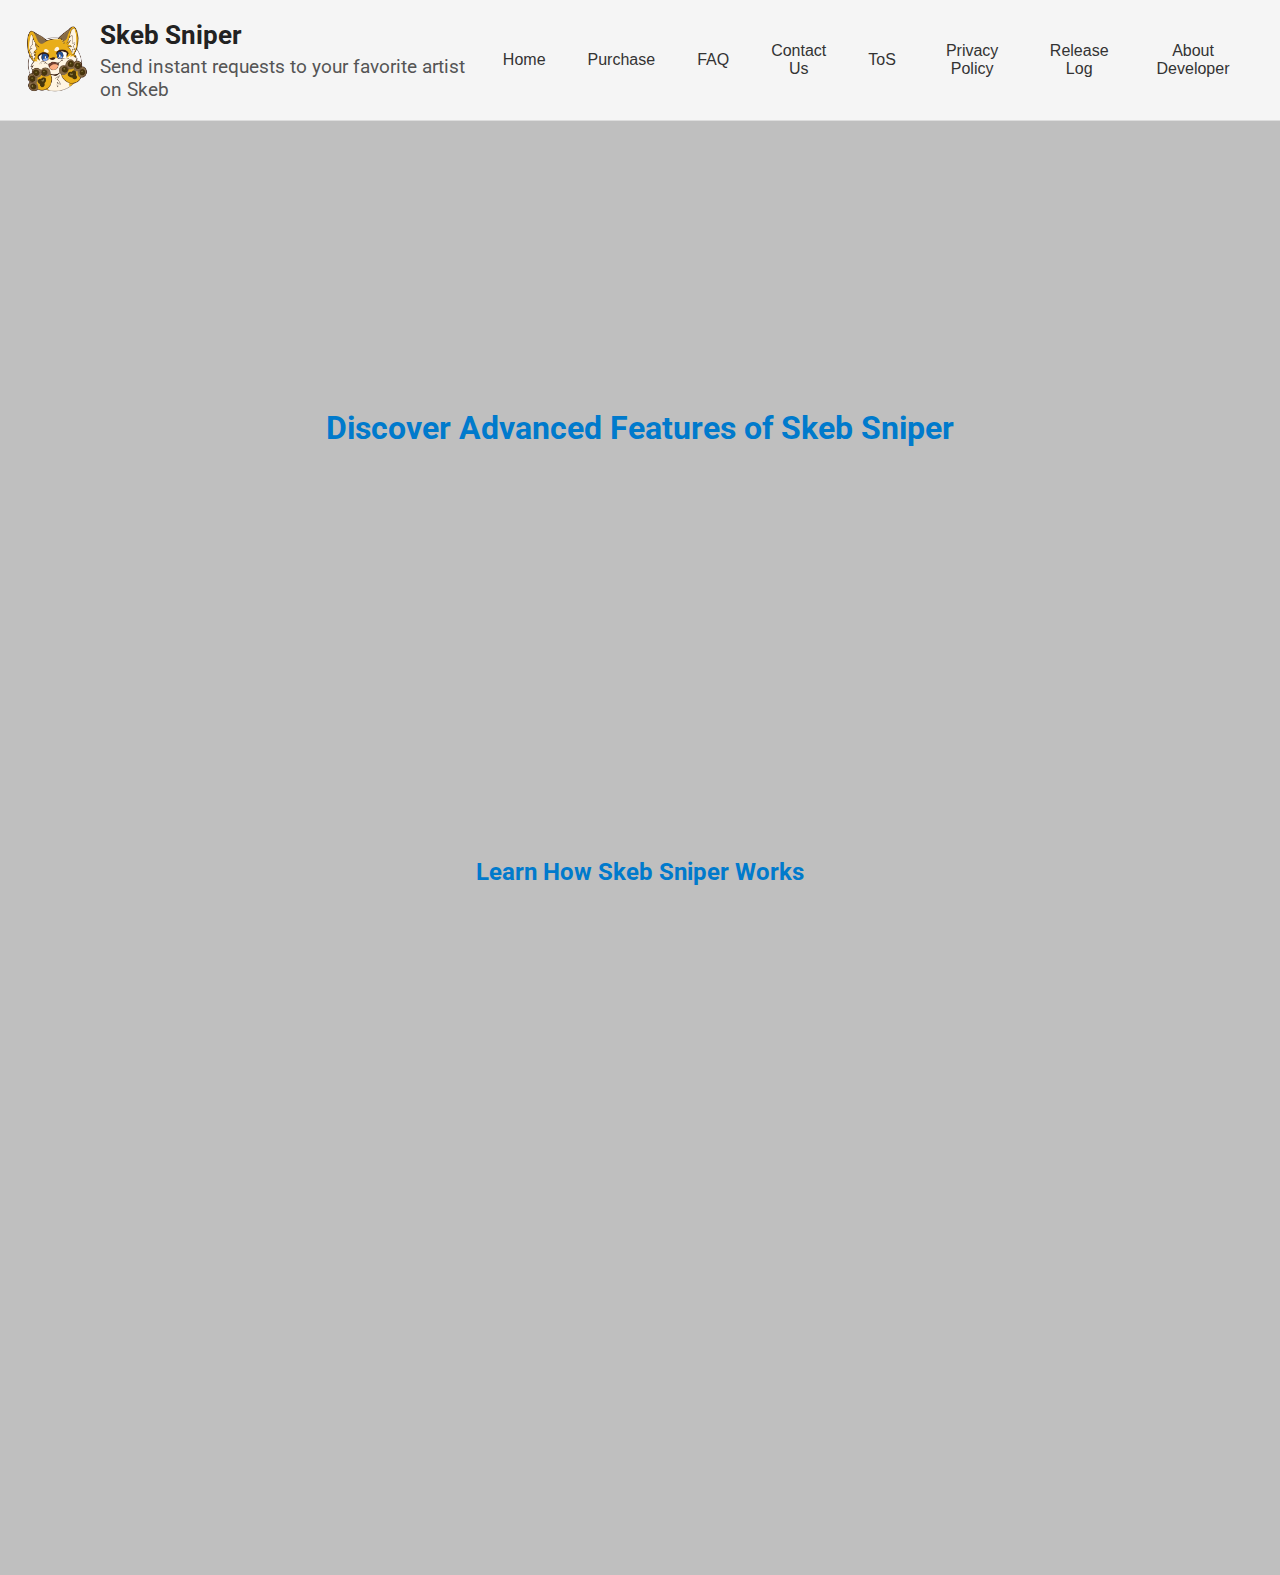
==== index.html @ a55b5be3 "Add files via upload" ====
<!DOCTYPE html>
<html lang="en">
<head>
  <meta charset="UTF-8" />
  <meta name="viewport" content="width=device-width, initial-scale=1" />
  <title>Kasora's App</title>
  <link rel="icon" type="image/x-icon" href="Kasora.ico">
  <link rel="stylesheet" href="https://fonts.googleapis.com/css?family=Roboto:400,500,700&display=swap">
  <link rel="stylesheet" href="styles.css">
</head>
<body>
  <!-- Navigation Bar -->
  <div class="nav-bar">
    <!-- Hamburger Menu Button (Only for Mobile) -->
    <button class="menu-toggle">☰</button>

    <!-- Branding -->
    <div class="branding">
      <img src="Kasora.ico" alt="Logo">
      <div class="branding-text">
        <h1>Skeb Sniper</h1>
        <p>Send instant requests to your favorite artist on Skeb</p>
      </div>
    </div>

    <!-- Navigation Tabs -->
    <div class="nav-tabs">
      <button class="tablinks active" onclick="openTab(event, 'home')">Home</button>
      <button class="tablinks" onclick="openTab(event, 'purchase')">Purchase</button>
      <button class="tablinks" onclick="openTab(event, 'faq')">FAQ</button>
      <button class="tablinks" onclick="openTab(event, 'contact')">Contact Us</button>
      <button class="tablinks" onclick="openTab(event, 'tos')">ToS</button>
      <button class="tablinks" onclick="openTab(event, 'privacy')">Privacy Policy</button>
      <button class="tablinks" onclick="openTab(event, 'release')">Release Log</button>
      <button class="tablinks" onclick="openTab(event, 'about')">About Developer</button>
    </div>
  </div>

  <!-- Main Content Container -->
  <div class="container"></div>
  <script src="tabs.js"></script>
  <!-- Include the PayPal SDK -->
  <script src="https://www.paypal.com/sdk/js?client-id=AcnjjRmYTDJZE2Of_akDEbuyYnH-H63KN1_e_mzE7PXCznsk5dYExG9IWsoX3WWB4NuQ686l6ov5KkRW&vault=true&intent=subscription" data-sdk-integration-source="button-factory"></script>
</body>
</html>
---- styles.css ----
/* Global Light Theme Styles */
body {
  margin: 0;
  padding: 0;
  font-family: "Roboto", sans-serif;
  background: url("background.png") no-repeat center center fixed;
  background-size: cover;
  color: #333;
}

code {
  font-size: 1.2em;
}

a {
  color: #007acc;
  text-decoration: none;
}

a:hover {
  text-decoration: underline;
}

/* ----------------------------- Navigation Bar ----------------------------- */
.nav-bar {
  display: flex;
  align-items: center;
  justify-content: space-between;
  background: #f5f5f5;
  border-bottom: 1px solid #ddd;
  padding: 10px 10px;
  position: relative;
}

/* Navigation Tabs (Horizontal for PC) */
.nav-tabs {
  display: flex;
  padding: 20px;
  gap: 10px;
}

/* Nav Buttons */
.tablinks {
  background: none;
  border: none;
  padding: 12px 16px;
  cursor: pointer;
  font-size: 1em;
  font-weight: 500;
  color: #333;
  border-radius: 10px;
  transition: background 0.3s, color 0.3s;
}

/* Hover and Active Effects */
.tablinks:hover,
.tablinks.active {
  background: #007acc;
  color: #fff;
}

/* Hamburger Menu Button */
.menu-toggle {
  display: none; /* Hidden by default on PC */
}

/* ----------------------------- Branding ----------------------------- */
.branding {
  display: flex;
  align-items: center;
  justify-content: flex-start;
}
.branding img {
  width: 70px;
  height: 70px;
  margin-left: 10px;
  margin-right: 10px;
}
.branding .branding-text h1 {
  margin: 0;
  font-size: 1.6em;
  color: #222;
}
.branding .branding-text p {
  margin: 5px 0 0;
  font-size: 1.2em;
  color: #555;
}

/* ----------------------------- Youtube Video ----------------------------- */
.video-wrapper {
  position: relative;
  width: 80%;
  max-width: 100%;
  height: 0;
  padding-bottom: 56.25%; /* 16:9 Aspect Ratio */
  margin: 0 auto;
  text-align: center;
}

.youtube-video {
  position: absolute;
  top: 0;
  left: 0;
  width: 100%;
  height: 100%;
}

/* ----------------------------- Mobile styles using media query ----------------------------- */
@media (max-width: 768px) {
  body {
      font-size: 14px;
  }
  .nav-tabs {
      display: none;
      flex-direction: column;
      position: absolute;
      top: 100%;
      left: 0;
      background: white;
      width: 200px;
      box-shadow: 0px 4px 6px rgba(0, 0, 0, 0.1);
      padding: 10px 0;
      z-index: 1;
  }

  .nav-bar {
      display: flex;
      align-items: center;
      justify-content: flex-start;
      background: #f5f5f5;
      border-bottom: 1px solid #ddd;
      padding: 10px;
      position: relative;
  }

  .nav-tabs.show {
      display: flex;
  }

  .menu-toggle {
    display: block;
    font-size: 2em;
    margin: 0;
    padding: 5px 0;
    background: none;
    border: none;
    cursor: pointer;
    color: #007acc;
    min-width: 40px;
    text-align: center;
  }

  .branding img {
      width: 50px;
      height: 50px;
      margin-left: 5px;
      margin-right: 5px;
  }
  .branding .branding-text h1 {
      margin: 0;
      font-size: 1.6em;
      color: #222;
  }
  .branding .branding-text p {
      margin: 5px 0 0;
      font-size: 1em;
      color: #555;
  }

  code {
    font-size: 1em;
  }
}

/* ----------------------------- Content Container with 50% Transparent Gray Background ----------------------------- */
.container {
  width: 100%;
  min-height: 100vh;
  background-color: rgba(128, 128, 128, 0.5);
  box-shadow: 0 2px 8px rgba(0, 0, 0, 0.1);
}

.tabcontent {
  display: none;
  animation: fadeIn 0.5s ease;
  padding: 20px;
}
.tabcontent.active {
  display: block;
}
@keyframes fadeIn {
  from {
    opacity: 0;
  }
  to {
    opacity: 1;
  }
}

/* ----------------------------- Advertisement Block in Introduction Tab ----------------------------- */
.advertisement {
  background: #e0e0e0;
  padding: 15px;
  margin-bottom: 20px;
  border-radius: 10px;
  color: #333;
  font-size: 1.2em;
  line-height: 1.6;
}

/* ----------------------------- Carousel Styles for Introduction Tab ----------------------------- */
.carousel-container {
  position: relative;
  margin: 40px auto;
  width: 100%;
  max-width: 1000px;
  border-radius: 10px;
  overflow: hidden;
  box-shadow: 0 5px 15px rgba(0, 0, 0, 0.2);
  background: #e0e0e0;
}
/* Carousel Navigation Buttons */
.carousel-container .nav-btn {
  position: absolute;
  top: 50%;
  transform: translateY(-50%);
  background: rgba(0, 0, 0, 0.3);
  color: #fff;
  border: none;
  padding: 10px 20px;
  cursor: pointer;
  font-size: 1.5em;
  border-radius: 5px;
}
.carousel-container .prev {
  left: 10px;
}
.carousel-container .next {
  right: 10px;
}
/* Carousel Dots */
.carousel-dots {
  text-align: center;
  position: absolute;
  bottom: 15px;
  width: 100%;
}
.carousel-dots .dot {
  display: inline-block;
  width: 12px;
  height: 12px;
  margin: 0 5px;
  background: #ccc;
  border-radius: 50%;
  cursor: pointer;
  transition: background 0.3s ease;
}
.carousel-dots .dot.active {
  background: #007acc;
}

/* Feature Carousel (initially hidden) */
#featureCarousel {
  opacity: 0;
  transform: translateY(20px); /* Move slightly down initially */
  pointer-events: none;
  transition: opacity 0.5s ease-in-out, transform 0.5s ease-in-out;
}

/* When carousel appears */
.show-carousel {
  opacity: 1;
  transform: translateY(0); /* Moves back up smoothly */
  pointer-events: auto;
}

/* ----------------------------- Slides ----------------------------- */
.slide {
  display: none;
  padding: 40px;
}
.slide.active {
  display: block;
  animation: fadeIn 0.5s;
}
.slide h2 {
  margin-bottom: 20px;
  font-size: 1.4em;
  color: #007acc;
  text-align: center;
}
.slide .detail {
  font-size: 1em;
  line-height: 1.6;
  margin: 10px 0;
  padding: 10px;
  border-left: 3px solid #007acc;
  background: #f9f9f9;
  text-align: left;
  color: #333;
  opacity: 0;
  transform: translateY(20px);
  animation: fadeInUp 0.5s forwards;
}
.slide .detail:nth-of-type(1) {
  animation-delay: 0.3s;
}
.slide .detail:nth-of-type(2) {
  animation-delay: 0.6s;
}
.slide .detail:nth-of-type(3) {
  animation-delay: 0.9s;
}
@keyframes fadeInUp {
  from {
    opacity: 0;
    transform: translateY(20px);
  }
  to {
    opacity: 1;
    transform: translateY(0);
  }
}
@keyframes slideUp {
  to {
    transform: translateY(0);
    opacity: 1;
  }
}

/* ----------------------------- General Layout Styles ----------------------------- */
.tabcontent, .info-section {
  padding: 20px;
  box-sizing: border-box;
}

.plan-selection, #coupon-section, #purchase-button {
  margin-bottom: 20px;
}

/* Center buttons */
.button-container {
  display: flex;
  justify-content: center;
  gap: 10px;
  margin-top: 15px;
}

/* PayPal button container */
.purchase-button {
  text-align: center;
  margin-top: 20px;
}

/* Center the plan-selection content when inside purchase-button */
.purchase-button .plan-selection {
  display: block; /* Override flex display to allow text-align: center to work */
  text-align: center;
}

.purchase-button .plan-option {
  width: auto; /* Override fixed width to allow natural sizing */
  display: inline-block; /* Allow centering with text-align */
  text-align: left; /* Keep internal content left-aligned */
}

/* ----------------------------- Plan Selection Styles ----------------------------- */
.pricing-table {
  display: flex;
  justify-content: space-between;
  gap: 20px;
  width: 100%;
  max-width: 600px; /* Match the max-width of the PayPal buttons */
  margin: 0 auto; /* Center the pricing-table */
}

.plan-option {
  border: 2px solid #ddd;
  border-radius: 8px;
  padding: 15px;
  width: 50%; /* Each card takes 50% of the pricing-table width */
  min-height: 260px;
  cursor: pointer;
  background-color: #fff;
  box-sizing: border-box;
  transition: border-color 0.3s ease, box-shadow 0.3s ease;
}

.plan-option:hover {
  border-color: #007acc;
  box-shadow: 0 2px 5px rgba(0, 0, 0, 0.1);
}

.plan-option.selected {
  border-color: #007acc;
  background-color: #f8f9fa;
}

.plan-header {
  display: flex;
  align-items: center;
  gap: 10px;
  margin-bottom: 10px;
}

.plan-header input[type="radio"] {
  margin: 0;
}

.plan-header label {
  font-size: 1.2em;
  font-weight: bold;
  cursor: pointer;
  color: #333;
}

.plan-details {
  min-height: 150px;
}

.plan-details .price {
  font-size: 1.2em;
  margin: 5px 0;
  color: #007acc;
  line-height: 1.4;
}

.plan-details .price span {
  font-size: 1em;
  color: #666;
  display: block;
  line-height: 1.4;
}

.plan-details .deal {
  font-size: 1em;
  margin: 5px 0;
  padding: 5px 10px;
  border-radius: 15px;
  display: inline-block;
}

.monthly-deal {
  background-color: #e6ffe6;
  color: #007BFF;
}

.yearly-deal {
  background-color: #fff3e6;
  color: #28a745;
}

/* Coupon section styling */
#coupon-section {
  text-align: center;
  margin: 20px 0;
  width: 100%;
  max-width: 600px; /* Match the pricing-table width */
  margin-left: auto;
  margin-right: auto;
}

/* Style the "Your Selected Plan" section */
.purchase-button {
  margin-top: 20px;
  width: 100%;
}

.purchase-button .plan-selection {
  display: block;
  text-align: center;
  width: 100%;
}

.purchase-button .plan-option {
  width: 100%;
  max-width: 600px; /* Match the pricing-table width */
  margin: 0 auto; /* Center the plan-option */
  min-height: 260px;
  display: block;
  text-align: left;
  background-color: #f8f9fa;
  border: 2px solid #007acc;
}

/* Style the PayPal buttons to have a max-width */
#paypal-button-container {
  width: 100%;
  max-width: 600px; /* Set a max-width for the PayPal buttons */
  margin: 0 auto; /* Center the buttons */
}

#paypal-button-container > div {
  width: 100% !important;
}

#paypal-button-container button {
  width: 100% !important;
}

/* Ensure consistent styling for the "Your Selected Plan" card */
.purchase-button .plan-option strong {
  font-size: 1.2em;
  font-weight: bold;
  color: #333;
}

.purchase-button .plan-option p {
  font-size: 1.2em;
  margin: 5px 0;
  color: #007acc;
  line-height: 1.4;
}

/* ----------------------------- Coupon Section Styles ----------------------------- */
.coupon-wrapper {
  text-align: center;
}

.coupon-input-group {
  display: flex;
  justify-content: center;
  align-items: center;
  gap: 5px;
  margin-bottom: 10px;
}

.coupon-label {
  font-size: 1em;
  color: #333;
  margin-right: 5px;
  line-height: 1;
  padding: 0;
}

.coupon {
  padding: 8px;
  font-size: 1em;
  border: 1px solid #ddd;
  border-radius: 5px;
  width: 200px;
  min-width: 100px;
  outline: none;
  line-height: 1;
  box-sizing: border-box;
}

.coupon:focus {
  border-color: #007acc;
  box-shadow: 0 0 5px rgba(0, 122, 204, 0.3);
}

.apply-coupon {
  padding: 8px 15px;
  font-size: 1em;
  border: none;
  border-radius: 5px;
  background: linear-gradient(135deg, #007acc, #005ea6);
  color: white;
  cursor: pointer;
  transition: background 0.3s ease;
  line-height: 1;
  box-sizing: border-box;
}

.apply-coupon:hover {
  background: linear-gradient(135deg, #005ea6, #007acc);
}

.discount-message {
  font-size: 0.9em;
  margin-top: 10px;
  color: green;
  text-align: center;
}
/* ----------------------------- Button Styles ----------------------------- */
.button {
  padding: 10px 20px;
  font-size: 1em;
  border: none;
  border-radius: 5px;
  background: linear-gradient(135deg, #007acc, #005ea6);
  color: white;
  cursor: pointer;
  transition: background 0.3s ease;
  box-sizing: border-box;
}

.button:hover {
  background: linear-gradient(135deg, #005ea6, #007acc);
}

#download-btn-windows, #download-btn-linux {
  background: linear-gradient(135deg, #28a745, #66ff99);
}

#download-btn-windows:hover, #download-btn-linux:hover {
  background: linear-gradient(135deg, #66ff99, #28a745);
}

/* ----------------------------- Download Section Styles ----------------------------- */
.download-container {
  margin-top: 20px;
  padding: 15px;
  border: 1px solid #ddd;
  border-radius: 5px;
  background-color: #f9f9f9;
  text-align: center;
}

.license-section {
  margin-top: 20px;
  padding: 10px;
  border: 1px solid #ccc;
  border-radius: 5px;
  background-color: #f9f9f9;
  display: flex;
  align-items: center;
  justify-content: space-between;
}

.license-section span {
  font-family: Arial, sans-serif;
  font-size: 14px;
}

.license-section button {
  padding: 5px 10px;
  background-color: #4CAF50;
  color: white;
  border: none;
  border-radius: 3px;
  cursor: pointer;
  transition: background-color 0.3s;
}

.license-section button:hover {
  background-color: #45a049;
}

/* ----------------------------- Linux Instructions Styles ----------------------------- */
.linux-instructions {
  margin-top: 20px;
  font-size: 0.9em;
  color: #666;
}

.linux-instructions code {
  background-color: #f5f5f5;
  padding: 2px 5px;
  border-radius: 3px;
}
/* ----------------------------- Already Purchased ----------------------------- */
.already-purchased-link {
  color: #007acc;
  text-decoration: underline;
  cursor: pointer;
  margin-left: 10px; /* Add some spacing between the heading text and the link */
}

.already-purchased-link:hover {
  color: #005ea6; /* Darker blue on hover */
  text-decoration: underline;
}
/* ----------------------------- License Check Section Styles ----------------------------- */
#license-check-section {
    margin-bottom: 20px;
}

#license-check-section a {
    color: #007acc;
    text-decoration: none;
}

#license-check-section a:hover {
    text-decoration: underline;
}
/* ----------------------------- Form Styles ----------------------------- */
form {
  margin: 20px auto;
  background: #fafafa;
  padding: 20px 40px;
  border-radius: 10px;
  box-shadow: 0 5px 15px rgba(0, 0, 0, 0.1);
  color: #333;
}
form label {
  display: block;
  margin-bottom: 5px;
  font-weight: 500;
  text-align: left;
}
form input,
form textarea {
  width: 100%;
  padding: 10px;
  margin-bottom: 15px;
  border: 1px solid #ccc;
  border-radius: 5px;
  transition: border-color 0.3s;
}
form input:focus,
form textarea:focus {
  border-color: #007acc;
  outline: none;
}
/* Restrict textarea resizing to vertical only */
form textarea {
  resize: vertical;
}
form button {
  display: block;
  margin: auto;
  padding: 10px 20px;
  background: linear-gradient(135deg, #007acc, #66b3ff);
  border: none;
  color: #fff;
  border-radius: 5px;
  cursor: pointer;
  font-size: 1em;
  transition: background-color 0.3s, opacity 0.3s;
}
form button:hover {
  background: linear-gradient(135deg, #66b3ff, #007acc);
}

/* ----------------------------- Info Section Styles for static pages ----------------------------- */
.info-section {
  background: #f9f9f9;
  padding: 20px;
  border-radius: 10px;
  margin: 20px auto;
  box-shadow: 0 2px 8px rgba(0, 0, 0, 0.1);
  color: #333;
}
.info-section h2,
.info-section h3,
.info-section h4 {
  color: #007acc;
}
.info-section p {
  line-height: 1.6;
}

/* ----------------------------- Developer Image ----------------------------- */
.developer-img {
  max-width: 100%;
  display: block;
  margin: 20px auto;
}

/* ----------------------------- Release Log Module Styling ----------------------------- */
.release-log details {
  background: #f0f0f0;
  padding: 15px;
  border-radius: 10px;
  margin-bottom: 10px;
  box-shadow: 0 2px 5px rgba(0, 0, 0, 0.1);
}
.release-log summary {
  font-weight: 500;
  cursor: pointer;
  outline: none;
  color: #007acc;
}
.release-log p {
  white-space: normal;
  word-wrap: break-word;
}
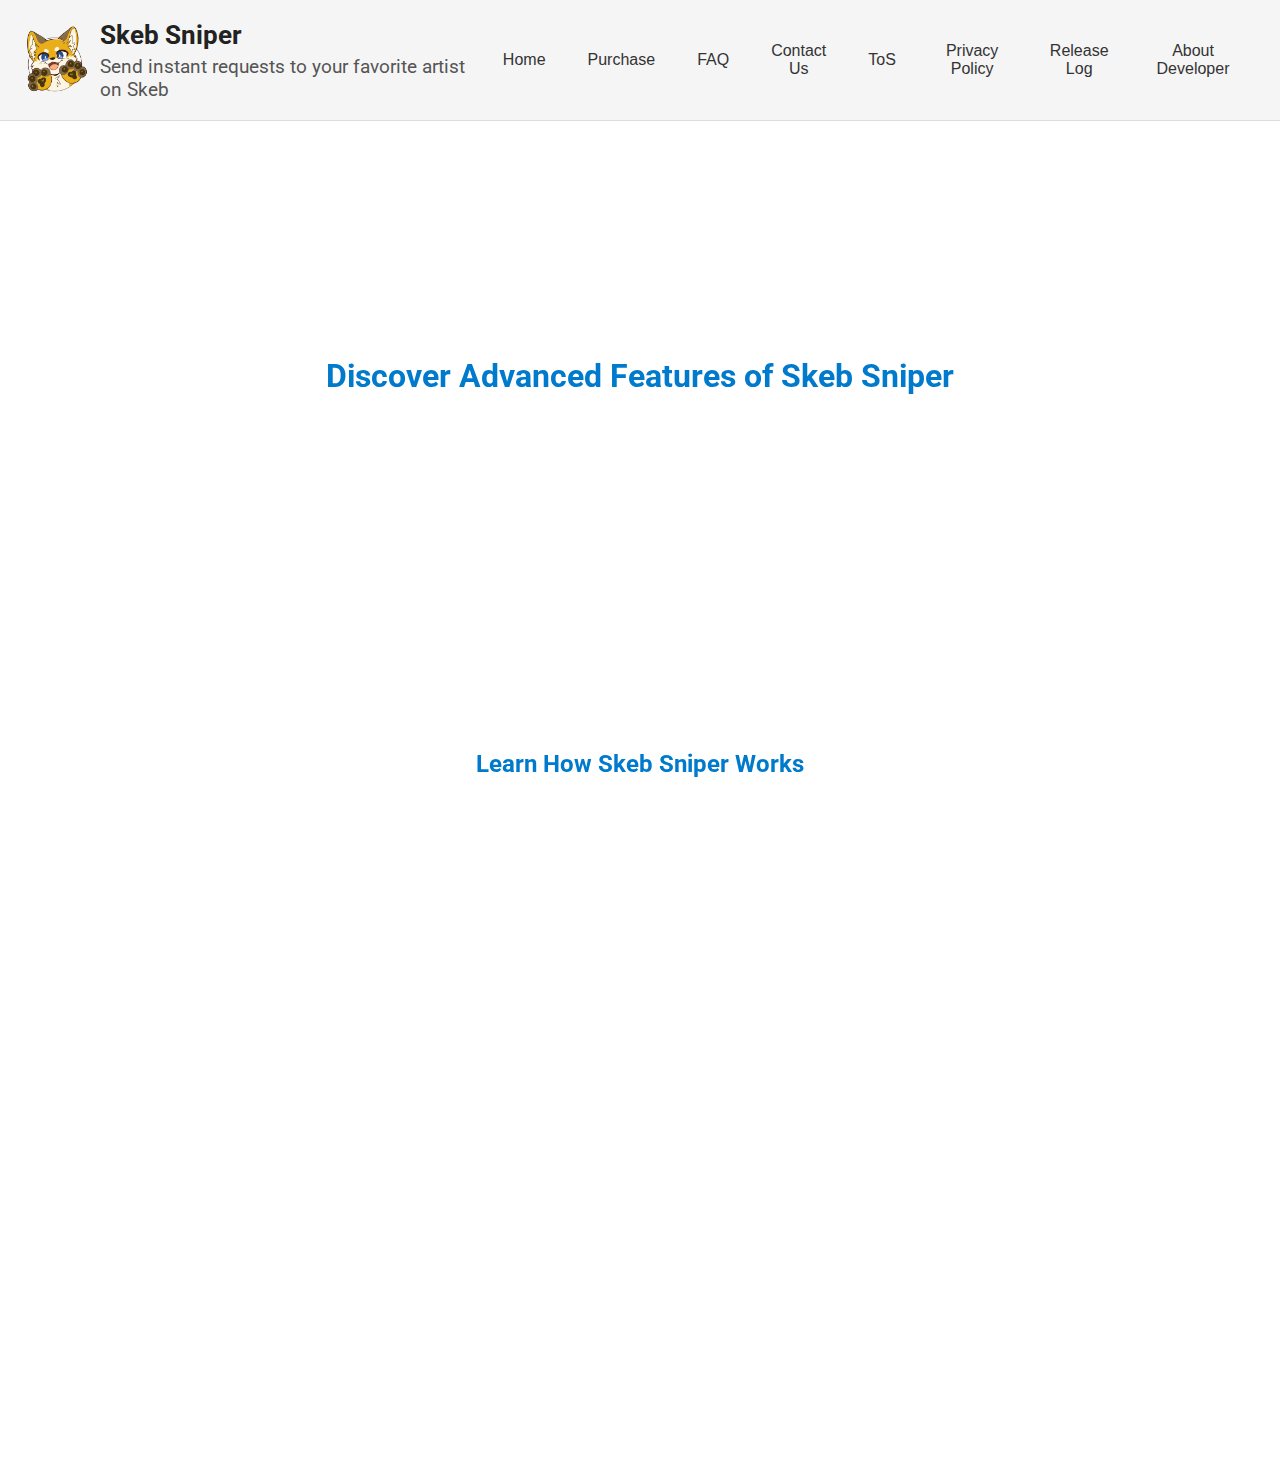
==== commit be73a111: "Add files via upload" ====
--- a/index.html
+++ b/index.html
@@ -3,7 +3,7 @@
 <head>
   <meta charset="UTF-8" />
   <meta name="viewport" content="width=device-width, initial-scale=1" />
-  <title>Kasora's App</title>
+  <title>Kasora Software</title>
   <link rel="icon" type="image/x-icon" href="Kasora.ico">
   <link rel="stylesheet" href="https://fonts.googleapis.com/css?family=Roboto:400,500,700&display=swap">
   <link rel="stylesheet" href="styles.css">
--- a/styles.css
+++ b/styles.css
@@ -3,6 +3,7 @@
   margin: 0;
   padding: 0;
   font-family: "Roboto", sans-serif;
+  font-size:clamp(1.0rem,1vw,2rem);
   background: url("background.png") no-repeat center center fixed;
   background-size: cover;
   color: #333;
@@ -12,6 +13,10 @@
   font-size: 1.2em;
 }
 
+p {
+  margin: 0rem 0rem;
+}
+
 a {
   color: #007acc;
   text-decoration: none;
@@ -19,6 +24,10 @@
 
 a:hover {
   text-decoration: underline;
+}
+
+ul {
+  padding-left: 20px;
 }
 
 /* ----------------------------- Navigation Bar ----------------------------- */
@@ -90,7 +99,6 @@
 /* ----------------------------- Youtube Video ----------------------------- */
 .video-wrapper {
   position: relative;
-  width: 80%;
   max-width: 100%;
   height: 0;
   padding-bottom: 56.25%; /* 16:9 Aspect Ratio */
@@ -173,21 +181,21 @@
   }
 }
 
-/* ----------------------------- Content Container with 50% Transparent Gray Background ----------------------------- */
+/* ----------------------------- Content Container ----------------------------- */
 .container {
   width: 100%;
-  min-height: 100vh;
-  background-color: rgba(128, 128, 128, 0.5);
-  box-shadow: 0 2px 8px rgba(0, 0, 0, 0.1);
+  min-height: 100dvh;
+  box-shadow: 0 8px 8px rgba(0, 0, 0, 0.1);
+  backdrop-filter: blur(2px);
 }
 
 .tabcontent {
   display: none;
   animation: fadeIn 0.5s ease;
-  padding: 20px;
 }
 .tabcontent.active {
   display: block;
+  padding: 2%;
 }
 @keyframes fadeIn {
   from {
@@ -198,27 +206,40 @@
   }
 }
 
-/* ----------------------------- Advertisement Block in Introduction Tab ----------------------------- */
+/* ----------------------------- Advertisement Block in Home ----------------------------- */
 .advertisement {
-  background: #e0e0e0;
+  background: rgba(255, 255, 255, 0.9);
   padding: 15px;
   margin-bottom: 20px;
   border-radius: 10px;
   color: #333;
   font-size: 1.2em;
   line-height: 1.6;
-}
-
+  transform: translateY(20px); 
+  opacity: 0; 
+  animation: slideUp 1s forwards;
+}
+/* ----------------------------- Feature Heading Block in Introduction Tab ----------------------------- */
+.feature-heading {
+  text-align: center;
+  color: #007acc;
+  background: rgba(255, 255, 255, 0.9);
+  backdrop-filter: blur(6px);
+  font-size: clamp(1.4rem, 2.5vw, 4rem);
+  padding: 0.2em 0.2em;
+  border-radius: clamp(0.6rem, 1.2vw, 2.4rem);
+  display: inline-block;
+}
 /* ----------------------------- Carousel Styles for Introduction Tab ----------------------------- */
 .carousel-container {
   position: relative;
-  margin: 40px auto;
+  margin: 20px auto;
   width: 100%;
   max-width: 1000px;
   border-radius: 10px;
   overflow: hidden;
   box-shadow: 0 5px 15px rgba(0, 0, 0, 0.2);
-  background: #e0e0e0;
+  background: rgba(255, 255, 255, 0.9);
 }
 /* Carousel Navigation Buttons */
 .carousel-container .nav-btn {
@@ -278,7 +299,7 @@
 /* ----------------------------- Slides ----------------------------- */
 .slide {
   display: none;
-  padding: 40px;
+  padding: 0 60px 40px 60px;
 }
 .slide.active {
   display: block;
@@ -295,13 +316,14 @@
   line-height: 1.6;
   margin: 10px 0;
   padding: 10px;
-  border-left: 3px solid #007acc;
   background: #f9f9f9;
   text-align: left;
   color: #333;
   opacity: 0;
   transform: translateY(20px);
   animation: fadeInUp 0.5s forwards;
+  border-radius: 20px;
+  border: solid #007acc;
 }
 .slide .detail:nth-of-type(1) {
   animation-delay: 0.3s;
@@ -312,6 +334,22 @@
 .slide .detail:nth-of-type(3) {
   animation-delay: 0.9s;
 }
+.nav-btn {
+  width: 40px;
+  height: 60px;
+  font-size: 1.4rem;
+  font-weight: 200;
+  font-family: 'Arial', sans-serif;
+  display: flex;
+  align-items: center;
+  justify-content: center;
+  border: none;
+  background-color: #aaa;
+  color: white;
+  cursor: pointer;
+  border-radius: 8px;
+}
+
 @keyframes fadeInUp {
   from {
     opacity: 0;
@@ -371,7 +409,7 @@
   justify-content: space-between;
   gap: 20px;
   width: 100%;
-  max-width: 600px; /* Match the max-width of the PayPal buttons */
+  max-width: 1000px;
   margin: 0 auto; /* Center the pricing-table */
 }
 
@@ -379,8 +417,8 @@
   border: 2px solid #ddd;
   border-radius: 8px;
   padding: 15px;
-  width: 50%; /* Each card takes 50% of the pricing-table width */
-  min-height: 260px;
+  height: auto;
+  width: 50%;
   cursor: pointer;
   background-color: #fff;
   box-sizing: border-box;
@@ -416,7 +454,7 @@
 }
 
 .plan-details {
-  min-height: 150px;
+  min-height: 100px;
 }
 
 .plan-details .price {
@@ -477,7 +515,7 @@
   width: 100%;
   max-width: 600px; /* Match the pricing-table width */
   margin: 0 auto; /* Center the plan-option */
-  min-height: 260px;
+  min-height: 100px;
   display: block;
   text-align: left;
   background-color: #f8f9fa;
@@ -487,16 +525,16 @@
 /* Style the PayPal buttons to have a max-width */
 #paypal-button-container {
   width: 100%;
-  max-width: 600px; /* Set a max-width for the PayPal buttons */
-  margin: 0 auto; /* Center the buttons */
+  max-width: 1000px;
+  margin: 0 auto;
 }
 
 #paypal-button-container > div {
-  width: 100% !important;
+  width: 100%;
 }
 
 #paypal-button-container button {
-  width: 100% !important;
+  width: 100%;
 }
 
 /* Ensure consistent styling for the "Your Selected Plan" card */
@@ -680,7 +718,7 @@
 form {
   margin: 20px auto;
   background: #fafafa;
-  padding: 20px 40px;
+  padding: 20px 20px;
   border-radius: 10px;
   box-shadow: 0 5px 15px rgba(0, 0, 0, 0.1);
   color: #333;
@@ -699,6 +737,7 @@
   border: 1px solid #ccc;
   border-radius: 5px;
   transition: border-color 0.3s;
+  box-sizing: border-box;
 }
 form input:focus,
 form textarea:focus {
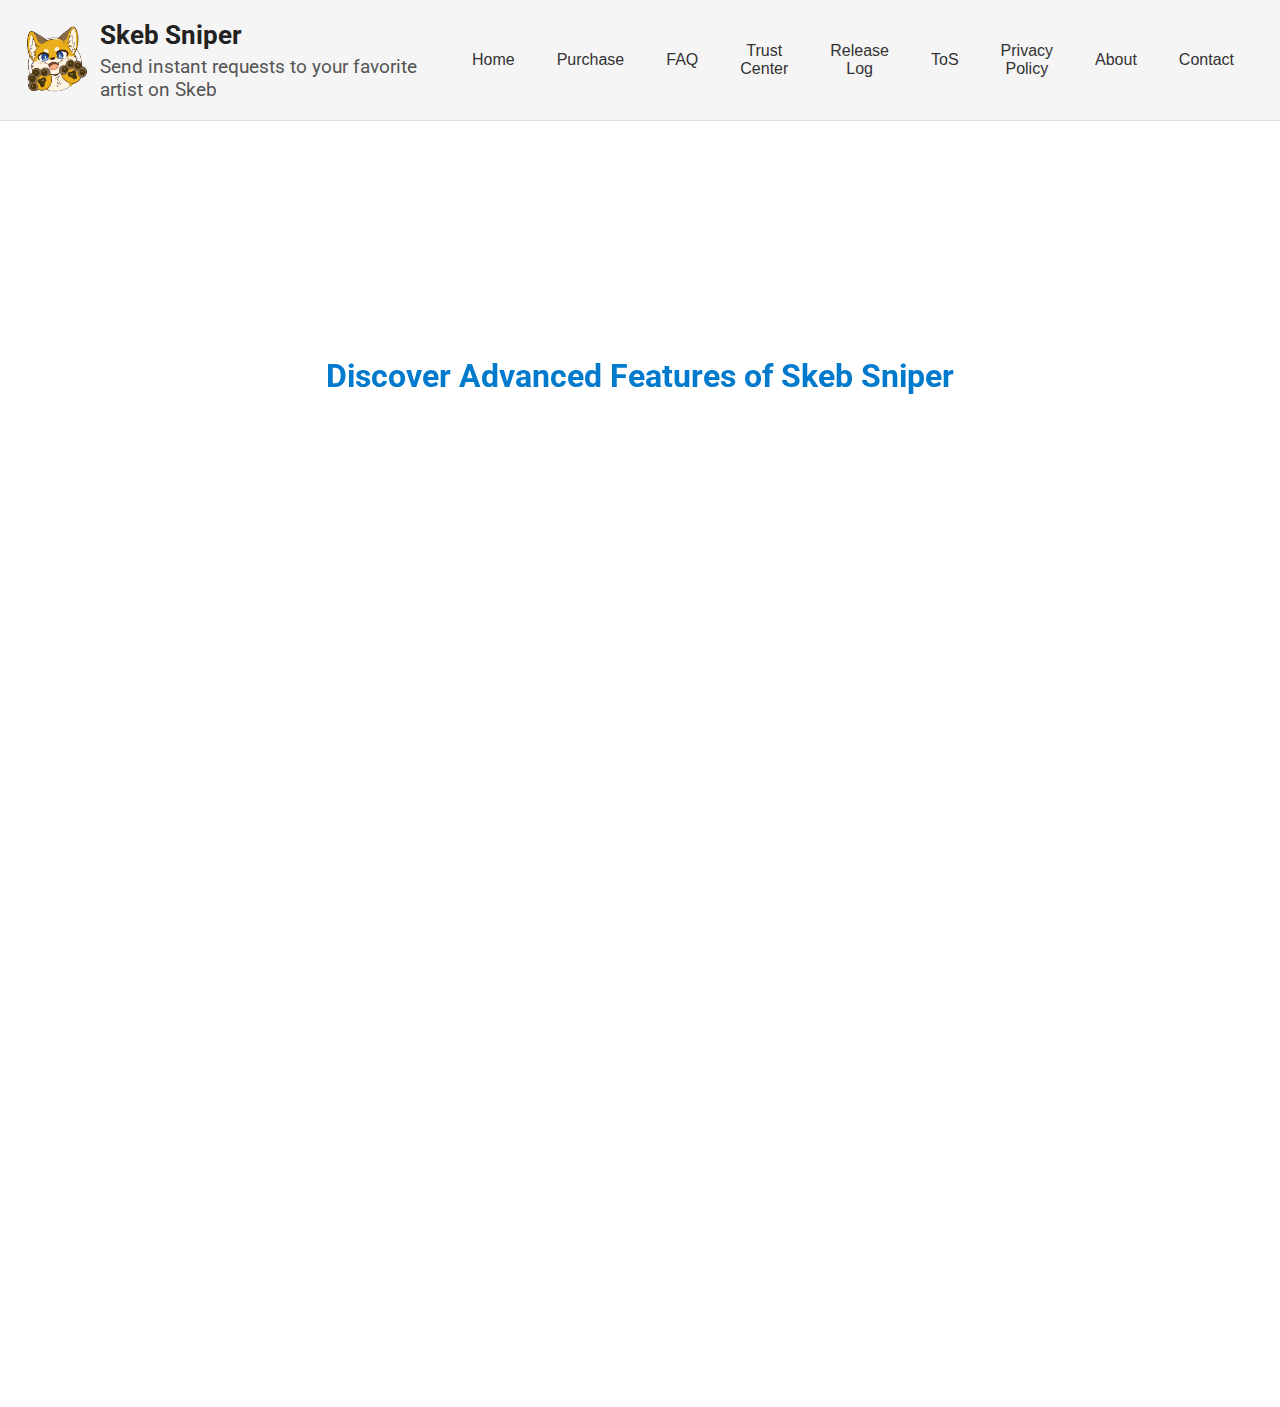
==== commit 61f8fccc: "Add files via upload" ====
--- a/index.html
+++ b/index.html
@@ -28,12 +28,13 @@
       <button class="tablinks active" onclick="openTab(event, 'home')">Home</button>
       <button class="tablinks" onclick="openTab(event, 'purchase')">Purchase</button>
       <button class="tablinks" onclick="openTab(event, 'faq')">FAQ</button>
-      <button class="tablinks" onclick="openTab(event, 'contact')">Contact Us</button>
+      <button class="tablinks" onclick="openTab(event, 'trust')">Trust Center</button>
+      <button class="tablinks" onclick="openTab(event, 'release')">Release Log</button>
       <button class="tablinks" onclick="openTab(event, 'tos')">ToS</button>
       <button class="tablinks" onclick="openTab(event, 'privacy')">Privacy Policy</button>
-      <button class="tablinks" onclick="openTab(event, 'release')">Release Log</button>
-      <button class="tablinks" onclick="openTab(event, 'about')">About Developer</button>
-    </div>
+      <button class="tablinks" onclick="openTab(event, 'about')">About</button>
+      <button class="tablinks" onclick="openTab(event, 'contact')">Contact</button>
+    </div>    
   </div>
 
   <!-- Main Content Container -->
--- a/styles.css
+++ b/styles.css
@@ -30,6 +30,9 @@
   padding-left: 20px;
 }
 
+summary {
+  color: #866c47;
+}
 /* ----------------------------- Navigation Bar ----------------------------- */
 .nav-bar {
   display: flex;
@@ -101,7 +104,7 @@
   position: relative;
   max-width: 100%;
   height: 0;
-  padding-bottom: 56.25%; /* 16:9 Aspect Ratio */
+  padding-bottom: 53%;
   margin: 0 auto;
   text-align: center;
 }
@@ -112,8 +115,8 @@
   left: 0;
   width: 100%;
   height: 100%;
-}
-
+  border-radius: 20px;
+}
 /* ----------------------------- Mobile styles using media query ----------------------------- */
 @media (max-width: 768px) {
   body {
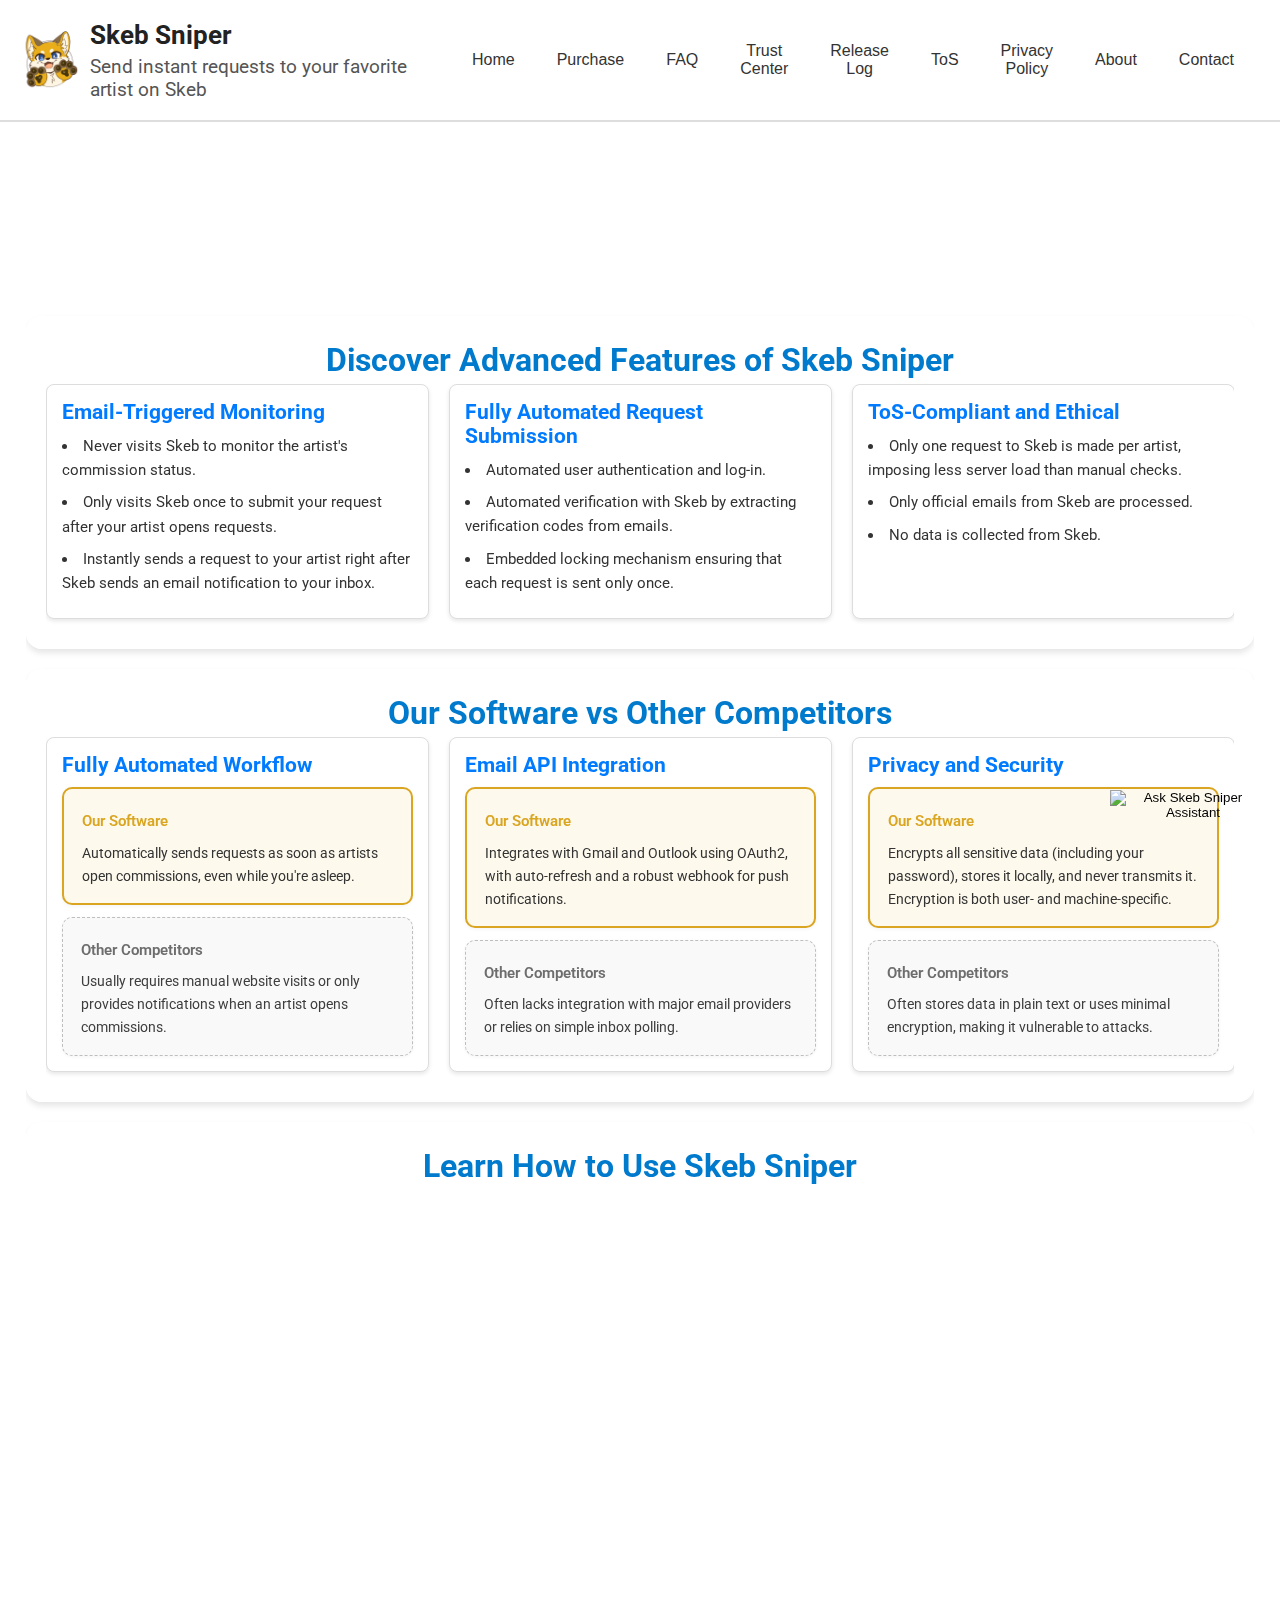
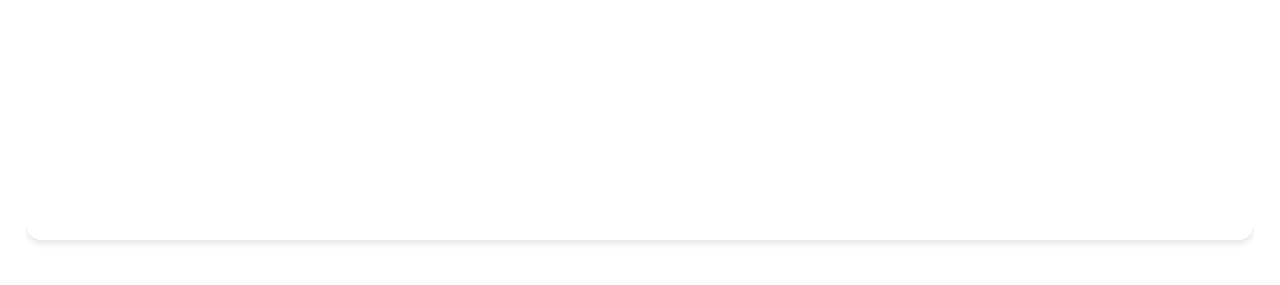
==== commit fa3df879: "Add files via upload" ====
--- a/index.html
+++ b/index.html
@@ -9,6 +9,20 @@
   <link rel="stylesheet" href="styles.css">
 </head>
 <body>
+  <!-- Chatbot Button -->
+  <button class="chat-toggle" onclick="toggleChat()">
+    <img src="chatbox.png" alt="Ask Skeb Sniper Assistant" class="chat-icon">
+  </button>
+
+  <!-- Chatbox Panel -->
+  <div class="chat-container" id="chatbox" style="display: none;">
+    <div class="messages" id="chat"></div>
+    <div class="chat-input-area">
+      <input type="text" id="input" placeholder="Ask something..." onkeydown="handleKey(event)">
+      <button onclick="sendMessage()">Send</button>
+    </div>
+  </div>
+
   <!-- Navigation Bar -->
   <div class="nav-bar">
     <!-- Hamburger Menu Button (Only for Mobile) -->
@@ -39,6 +53,7 @@
 
   <!-- Main Content Container -->
   <div class="container"></div>
+
   <script src="tabs.js"></script>
   <!-- Include the PayPal SDK -->
   <script src="https://www.paypal.com/sdk/js?client-id=AcnjjRmYTDJZE2Of_akDEbuyYnH-H63KN1_e_mzE7PXCznsk5dYExG9IWsoX3WWB4NuQ686l6ov5KkRW&vault=true&intent=subscription" data-sdk-integration-source="button-factory"></script>
--- a/styles.css
+++ b/styles.css
@@ -38,10 +38,12 @@
   display: flex;
   align-items: center;
   justify-content: space-between;
-  background: #f5f5f5;
-  border-bottom: 1px solid #ddd;
+  background: white;
+  border-bottom: 2px solid #ddd;
   padding: 10px 10px;
-  position: relative;
+  position: sticky;
+  top: 0;
+  z-index: 1;
 }
 
 /* Navigation Tabs (Horizontal for PC) */
@@ -83,8 +85,8 @@
   justify-content: flex-start;
 }
 .branding img {
-  width: 70px;
-  height: 70px;
+  width: 60px;
+  height: 60px;
   margin-left: 10px;
   margin-right: 10px;
 }
@@ -99,6 +101,209 @@
   color: #555;
 }
 
+/* ----------------------------- Chatbot ----------------------------- */
+.chat-toggle {
+  position: fixed;
+  bottom: 20px;
+  right: 20px;
+  background: none;
+  border: none;
+  padding: 0;
+  width: 150px;
+  height: 150px;
+  cursor: pointer;
+  z-index: 1;
+}
+
+.chat-icon {
+  width: 100%;
+  height: 100%;
+  object-fit: contain;
+}
+
+.chat-container {
+  position: fixed;
+  bottom: 80px;
+  right: 20px;
+  width: 350px;
+  background: #fff;
+  padding: 15px;
+  border-radius: 10px;
+  box-shadow: 0 2px 8px rgba(0,0,0,0.2);
+  z-index: 1;
+}
+
+.messages {
+  height: 250px;
+  overflow-y: auto;
+  border: 1px solid #ccc;
+  padding: 10px;
+  margin-bottom: 10px;
+  background: #f9f9f9;
+  border-radius: 6px;
+}
+.message { margin: 8px 0; }
+.user { text-align: right; font-weight: bold; }
+.bot { text-align: left; font-style: italic; }
+
+.chat-container input[type="text"] {
+  width: calc(100% - 90px);
+  padding: 10px;
+  border-radius: 4px;
+  border: 1px solid #ccc;
+}
+.chat-input-area {
+  display: flex;
+  align-items: center;
+  justify-content: space-between;
+}
+.chat-container button {
+  width: 70px;
+  padding: 10px;
+  margin-left: 10px;
+  background: #007BFF;
+  color: white;
+  border: none;
+  border-radius: 4px;
+  cursor: pointer;
+}
+
+/* ----------------------------- Features ----------------------------- */
+/* Shared Section Styling */
+.features-section {
+  background: rgba(255, 255, 255, 0.9);
+  backdrop-filter: blur(6px);
+  border-radius: 1rem;
+  box-shadow: 0 4px 6px rgba(0, 0, 0, 0.1);
+  padding: 20px;
+  margin: 20px auto;
+  text-align: center;
+}
+
+/* Section Headings */
+.feature-heading {
+  font-size: clamp(1.4rem, 2.5vw, 3rem);
+  margin: 5px 0;
+  color: #007acc;
+}
+
+.feature-title {
+  color: #007acc;
+  margin-top: 0;
+  font-size: 1.2rem;
+}
+
+/* Shared Card Container Layout */
+.features-container,
+.feature-box-container {
+  --gap: 20px;
+  display: grid;
+  grid-auto-flow: column;
+  grid-auto-columns: var(--card-width, 300px);
+  gap: var(--gap);
+  overflow-x: auto;
+  scroll-snap-type: x mandatory;
+  scroll-behavior: smooth;
+  -webkit-overflow-scrolling: touch;
+  width: 100%;
+  padding-bottom: 10px;
+  padding-right: var(--gap);
+  box-sizing: border-box;
+}
+
+/* Shared Card Styles */
+.feature-card,
+.feature-box {
+  background: #fff;
+  border: 1px solid #ddd;
+  border-radius: 8px;
+  padding: 15px;
+  box-shadow: 0 2px 4px rgba(0, 0, 0, 0.1);
+  transition: transform 0.3s ease;
+  text-align: left;
+  scroll-snap-align: start;
+  box-sizing: border-box;
+}
+
+.feature-card:hover,
+.feature-box:hover {
+  box-shadow: 0 6px 14px rgba(0, 0, 0, 0.15);
+}
+
+.feature-card h3,
+.feature-box h3 {
+  margin: 0 0 10px;
+  font-size: 1.3em;
+  color: #007BFF;
+}
+
+.feature-card p,
+.feature-box p {
+  margin-top: 8px;
+  line-height: 1.6;
+  font-size: 0.95em;
+}
+
+.feature-card ul {
+  list-style: disc inside;
+  margin: 0;
+  padding: 0;
+}
+
+.feature-card li {
+  line-height: 1.6;
+  font-size: 0.95em;
+  margin: 8px 0;
+}
+
+/* Comparison Card Styling */
+.comparison-card {
+  background: #fff;
+  border: 1px solid #ddd;
+  border-radius: 10px;
+  padding: 15px 18px;
+  margin-bottom: 12px;
+  box-shadow: 0 1px 4px rgba(0, 0, 0, 0.05);
+  font-size: 0.95em;
+  line-height: 1.6;
+  text-align: left;
+  transition: transform 0.2s ease;
+}
+
+.comparison-card:hover {
+  transform: scale(1.02);
+  box-shadow: 0 6px 14px rgba(0, 0, 0, 0.12);
+}
+
+.comparison-card:last-child {
+  margin-bottom: 0;
+}
+
+.comparison-card.our-software {
+  border: 2px solid goldenrod;
+  background: #fdf9ed;
+}
+
+.comparison-card.other-competitor {
+  background: #f9f9f9;
+  border: 1px dashed #bbb;
+  opacity: 0.95;
+}
+
+.card-title {
+  font-weight: 600;
+  font-size: 1em;
+  margin-top: 5px;
+  margin-bottom: 5px;
+}
+
+.comparison-card.our-software .card-title {
+  color: goldenrod;
+}
+
+.comparison-card.other-competitor .card-title {
+  color: #666;
+}
 /* ----------------------------- Youtube Video ----------------------------- */
 .video-wrapper {
   position: relative;
@@ -118,7 +323,7 @@
   border-radius: 20px;
 }
 /* ----------------------------- Mobile styles using media query ----------------------------- */
-@media (max-width: 768px) {
+@media (max-width: 1200px) {
   body {
       font-size: 14px;
   }
@@ -139,7 +344,7 @@
       display: flex;
       align-items: center;
       justify-content: flex-start;
-      background: #f5f5f5;
+      background: white;
       border-bottom: 1px solid #ddd;
       padding: 10px;
       position: relative;
@@ -211,94 +416,32 @@
 
 /* ----------------------------- Advertisement Block in Home ----------------------------- */
 .advertisement {
-  background: rgba(255, 255, 255, 0.9);
-  padding: 15px;
-  margin-bottom: 20px;
-  border-radius: 10px;
-  color: #333;
-  font-size: 1.2em;
-  line-height: 1.6;
-  transform: translateY(20px); 
-  opacity: 0; 
-  animation: slideUp 1s forwards;
-}
-/* ----------------------------- Feature Heading Block in Introduction Tab ----------------------------- */
-.feature-heading {
-  text-align: center;
-  color: #007acc;
+  padding: 5px 20px 20px 20px;
   background: rgba(255, 255, 255, 0.9);
   backdrop-filter: blur(6px);
-  font-size: clamp(1.4rem, 2.5vw, 4rem);
-  padding: 0.2em 0.2em;
-  border-radius: clamp(0.6rem, 1.2vw, 2.4rem);
-  display: inline-block;
-}
-/* ----------------------------- Carousel Styles for Introduction Tab ----------------------------- */
-.carousel-container {
-  position: relative;
-  margin: 20px auto;
-  width: 100%;
-  max-width: 1000px;
-  border-radius: 10px;
-  overflow: hidden;
-  box-shadow: 0 5px 15px rgba(0, 0, 0, 0.2);
-  background: rgba(255, 255, 255, 0.9);
-}
-/* Carousel Navigation Buttons */
-.carousel-container .nav-btn {
-  position: absolute;
-  top: 50%;
-  transform: translateY(-50%);
-  background: rgba(0, 0, 0, 0.3);
-  color: #fff;
-  border: none;
-  padding: 10px 20px;
-  cursor: pointer;
-  font-size: 1.5em;
-  border-radius: 5px;
-}
-.carousel-container .prev {
-  left: 10px;
-}
-.carousel-container .next {
-  right: 10px;
-}
-/* Carousel Dots */
-.carousel-dots {
-  text-align: center;
-  position: absolute;
-  bottom: 15px;
-  width: 100%;
-}
-.carousel-dots .dot {
-  display: inline-block;
-  width: 12px;
-  height: 12px;
-  margin: 0 5px;
-  background: #ccc;
-  border-radius: 50%;
-  cursor: pointer;
-  transition: background 0.3s ease;
-}
-.carousel-dots .dot.active {
-  background: #007acc;
-}
-
-/* Feature Carousel (initially hidden) */
-#featureCarousel {
+  border-radius: 1rem;
+  margin-bottom: 20px;
+}
+
+.ad-title {
+  text-align: center;
+  color: #007acc;
+  font-size: clamp(1.5rem, 2.4vw, 2.5rem);
+  margin: 5px 0;
+}
+
+.slide-up {
+  transform: translateY(20px);
   opacity: 0;
-  transform: translateY(20px); /* Move slightly down initially */
-  pointer-events: none;
-  transition: opacity 0.5s ease-in-out, transform 0.5s ease-in-out;
-}
-
-/* When carousel appears */
-.show-carousel {
-  opacity: 1;
-  transform: translateY(0); /* Moves back up smoothly */
-  pointer-events: auto;
-}
-
+  animation: slideUp 1s forwards;
+}
+
+@keyframes slideUp {
+  to {
+    transform: translateY(0);
+    opacity: 1;
+  }
+}
 /* ----------------------------- Slides ----------------------------- */
 .slide {
   display: none;
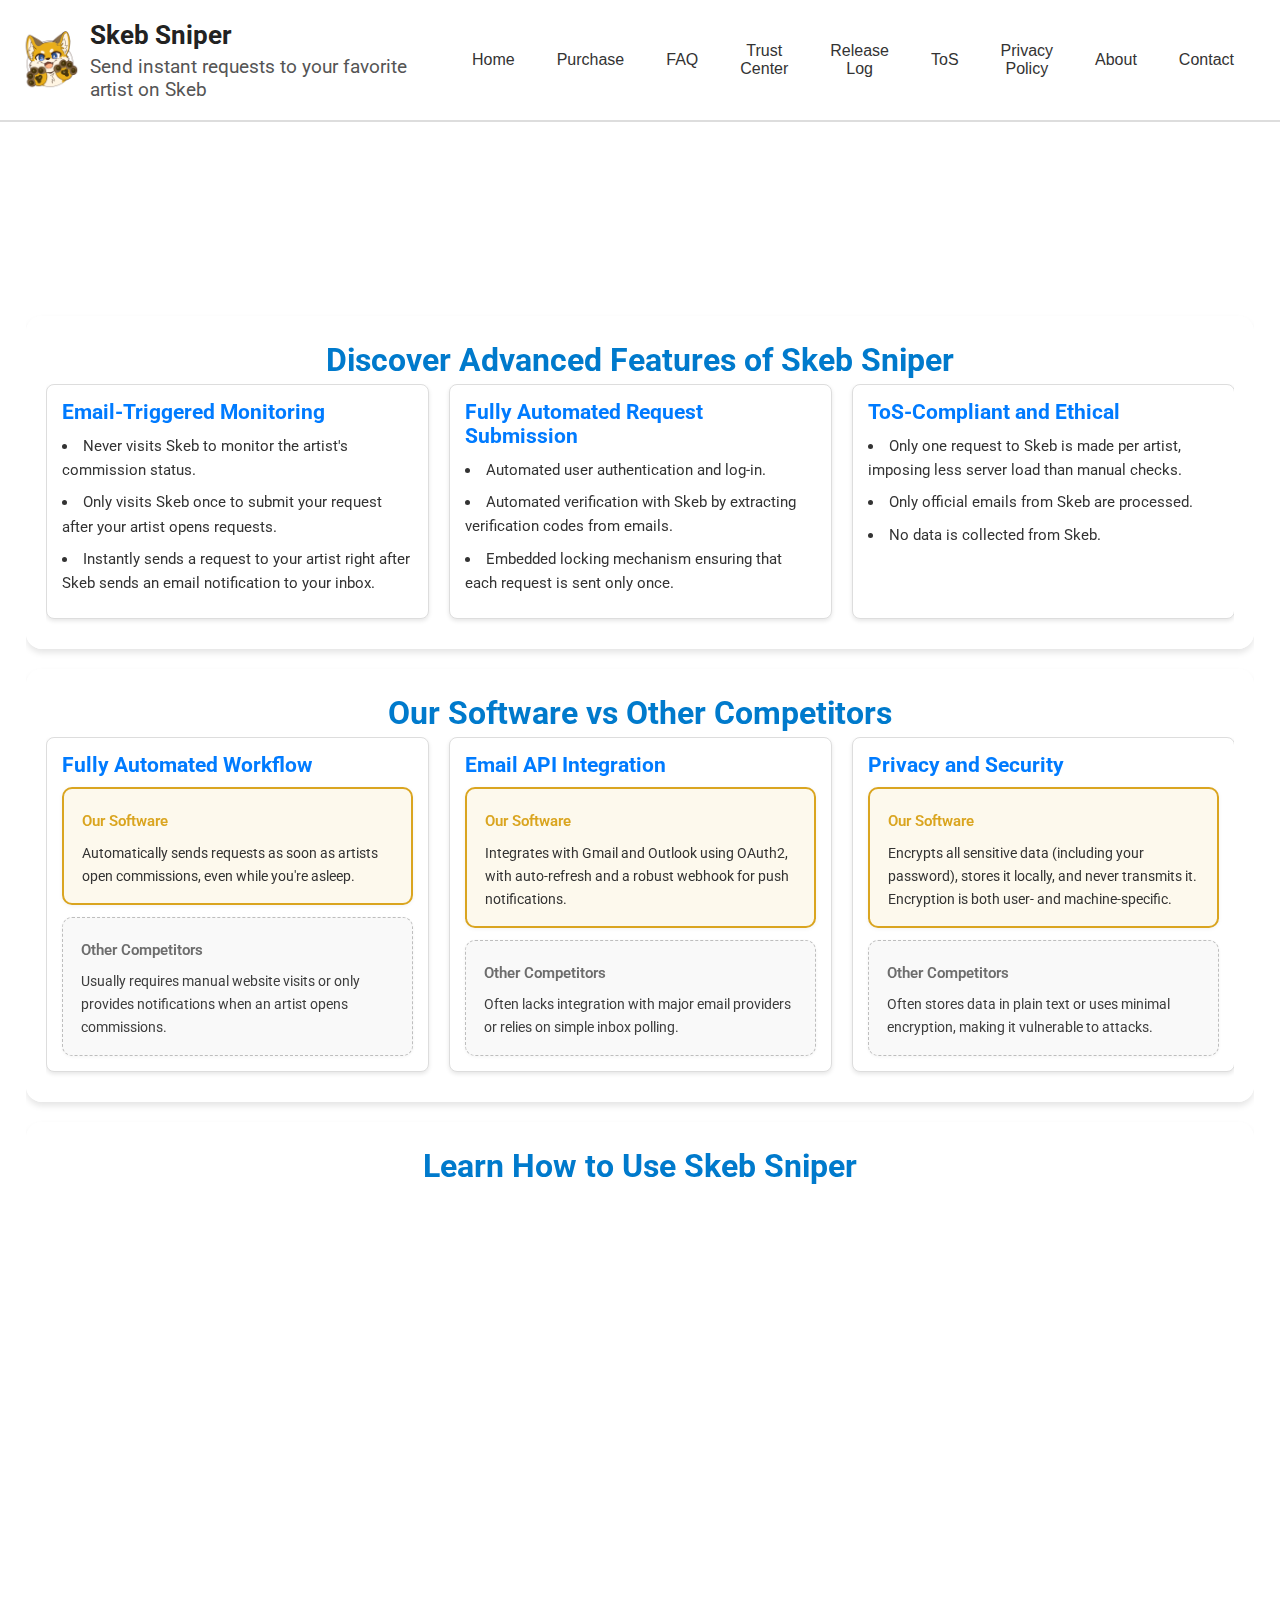
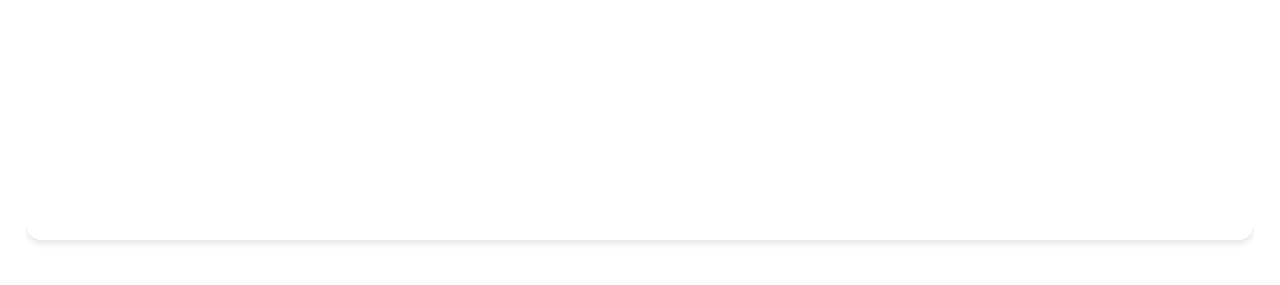
==== commit e43ffdea: "Add files via upload" ====
--- a/index.html
+++ b/index.html
@@ -10,7 +10,7 @@
 </head>
 <body>
   <!-- Chatbot Button -->
-  <button class="chat-toggle" onclick="toggleChat()">
+  <button class="chat-toggle" onclick="toggleChat()" style="display: none;">
     <img src="chatbox.png" alt="Ask Skeb Sniper Assistant" class="chat-icon">
   </button>
 
--- a/styles.css
+++ b/styles.css
@@ -122,10 +122,11 @@
 }
 
 .chat-container {
+  display: none;
   position: fixed;
   bottom: 80px;
   right: 20px;
-  width: 350px;
+  width: 320px;
   background: #fff;
   padding: 15px;
   border-radius: 10px;
@@ -133,18 +134,86 @@
   z-index: 1;
 }
 
+.chat-container.active {
+  display: flex;
+  flex-direction: column;
+}
+
 .messages {
-  height: 250px;
+  display: flex;
+  flex-direction: column;
+  gap: 8px;
+  height: 400px;
   overflow-y: auto;
   border: 1px solid #ccc;
   padding: 10px;
   margin-bottom: 10px;
   background: #f9f9f9;
   border-radius: 6px;
-}
-.message { margin: 8px 0; }
-.user { text-align: right; font-weight: bold; }
-.bot { text-align: left; font-style: italic; }
+  align-items: stretch;
+}
+
+.message {
+  margin: 8px 0;
+}
+
+.message.user {
+  align-self: flex-end;
+  background-color: #007bff;
+  color: white;
+  padding: 8px 12px;
+  border-radius: 15px 15px 0 15px;
+  max-width: 80%;
+  width: fit-content;
+  word-wrap: break-word;
+  margin: 2px 5px;
+  text-align: left;
+}
+
+.message.bot {
+  align-self: flex-start;
+  background-color: #e9ecef;
+  color: #333;
+  padding: 8px 12px;
+  border-radius: 15px 15px 15px 0;
+  max-width: 80%;
+  width: fit-content;
+  word-wrap: break-word;
+  margin: 2px 5px;
+  text-align: left;
+}
+
+.message.bot strong {
+  font-weight: bold;
+}
+
+.message.bot em {
+  font-style: italic;
+}
+
+.message.error {
+  align-self: left;
+  background-color: #f8d7da;
+  color: #721c24;
+  padding: 8px 12px;
+  border-radius: 10px;
+  max-width: 90%;
+  width: fit-content;
+  text-align: left;
+  margin: 2px 5px;
+}
+
+.message.loading {
+  align-self: flex-start;
+  background-color: #f0f0f0;
+  color: #666;
+  padding: 8px 12px;
+  border-radius: 15px 15px 15px 0;
+  max-width: 80%;
+  width: fit-content;
+  text-align: left;
+  margin: 2px 5px;
+}
 
 .chat-container input[type="text"] {
   width: calc(100% - 90px);
@@ -152,11 +221,13 @@
   border-radius: 4px;
   border: 1px solid #ccc;
 }
+
 .chat-input-area {
   display: flex;
   align-items: center;
   justify-content: space-between;
 }
+
 .chat-container button {
   width: 70px;
   padding: 10px;
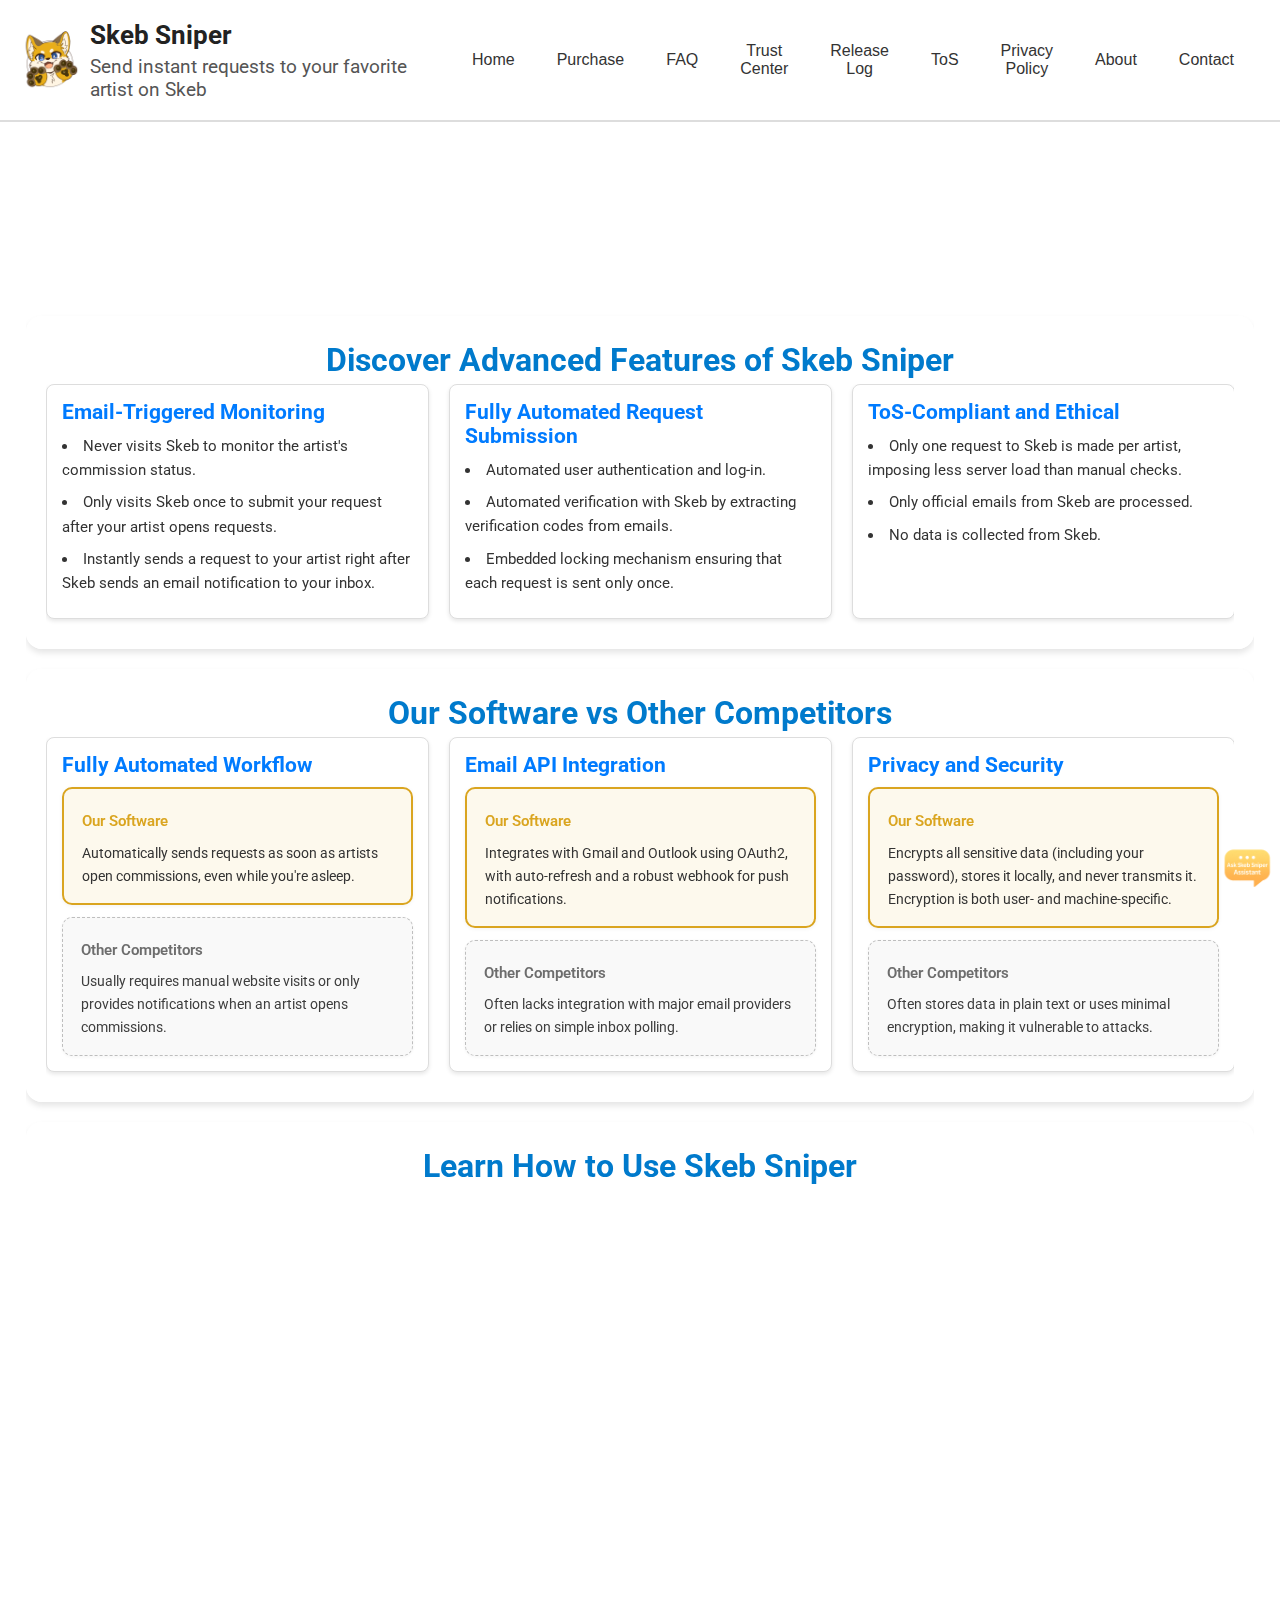
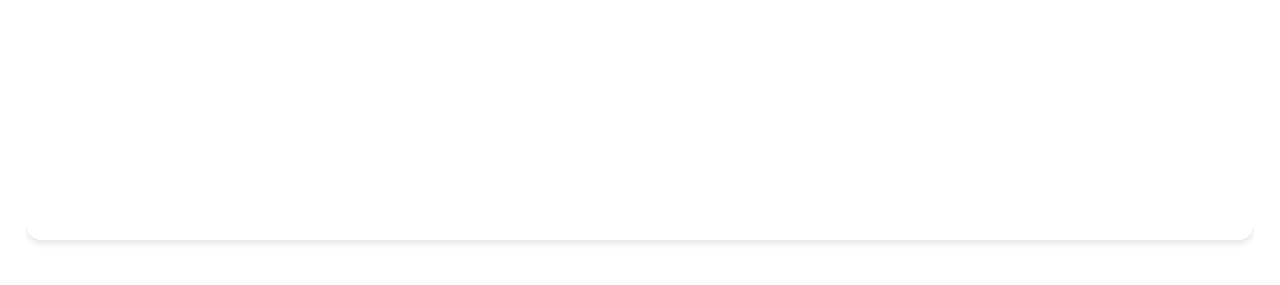
==== commit a8f5a594: "Add files via upload" ====
--- a/index.html
+++ b/index.html
@@ -10,12 +10,13 @@
 </head>
 <body>
   <!-- Chatbot Button -->
-  <button class="chat-toggle" onclick="toggleChat()" style="display: none;">
+  <button class="chat-toggle" onclick="toggleChat()">
     <img src="chatbox.png" alt="Ask Skeb Sniper Assistant" class="chat-icon">
   </button>
 
   <!-- Chatbox Panel -->
-  <div class="chat-container" id="chatbox" style="display: none;">
+  <div class="chat-container" id="chatbox">
+    <h4>Ask Skeb Sniper Assistant</h4>
     <div class="messages" id="chat"></div>
     <div class="chat-input-area">
       <input type="text" id="input" placeholder="Ask something..." onkeydown="handleKey(event)">
@@ -25,7 +26,7 @@
 
   <!-- Navigation Bar -->
   <div class="nav-bar">
-    <!-- Hamburger Menu Button (Only for Mobile) -->
+    <!-- Hamburger Menu Button -->
     <button class="menu-toggle">☰</button>
 
     <!-- Branding -->
--- a/styles.css
+++ b/styles.css
@@ -104,13 +104,15 @@
 /* ----------------------------- Chatbot ----------------------------- */
 .chat-toggle {
   position: fixed;
-  bottom: 20px;
-  right: 20px;
+  bottom: 0.2vh;
+  right: 0.2vw;
   background: none;
   border: none;
   padding: 0;
-  width: 150px;
-  height: 150px;
+  width: 12vw;
+  height: 12vw;
+  max-width: 60px;
+  max-height: 60px;
   cursor: pointer;
   z-index: 1;
 }
@@ -124,19 +126,23 @@
 .chat-container {
   display: none;
   position: fixed;
-  bottom: 80px;
-  right: 20px;
-  width: 320px;
+  bottom: 9vh;
+  right: 1vw;
+  width: 80vw;
+  max-width: 600px;
   background: #fff;
-  padding: 15px;
+  padding: 5px 10px 10px 10px;
   border-radius: 10px;
   box-shadow: 0 2px 8px rgba(0,0,0,0.2);
   z-index: 1;
 }
 
-.chat-container.active {
-  display: flex;
-  flex-direction: column;
+.chat-container h4 {
+  font-size: 1.5em;
+  margin: 0;
+  text-align: center;
+  color: #007bff;
+  font-family: 'Segoe UI', 'Helvetica Neue', Arial, sans-serif;
 }
 
 .messages {
@@ -159,7 +165,7 @@
 
 .message.user {
   align-self: flex-end;
-  background-color: #007bff;
+  background-color: #007BFF;
   color: white;
   padding: 8px 12px;
   border-radius: 15px 15px 0 15px;
@@ -196,7 +202,7 @@
   background-color: #f8d7da;
   color: #721c24;
   padding: 8px 12px;
-  border-radius: 10px;
+  border-radius: 15px 15px 15px 0;
   max-width: 90%;
   width: fit-content;
   text-align: left;
